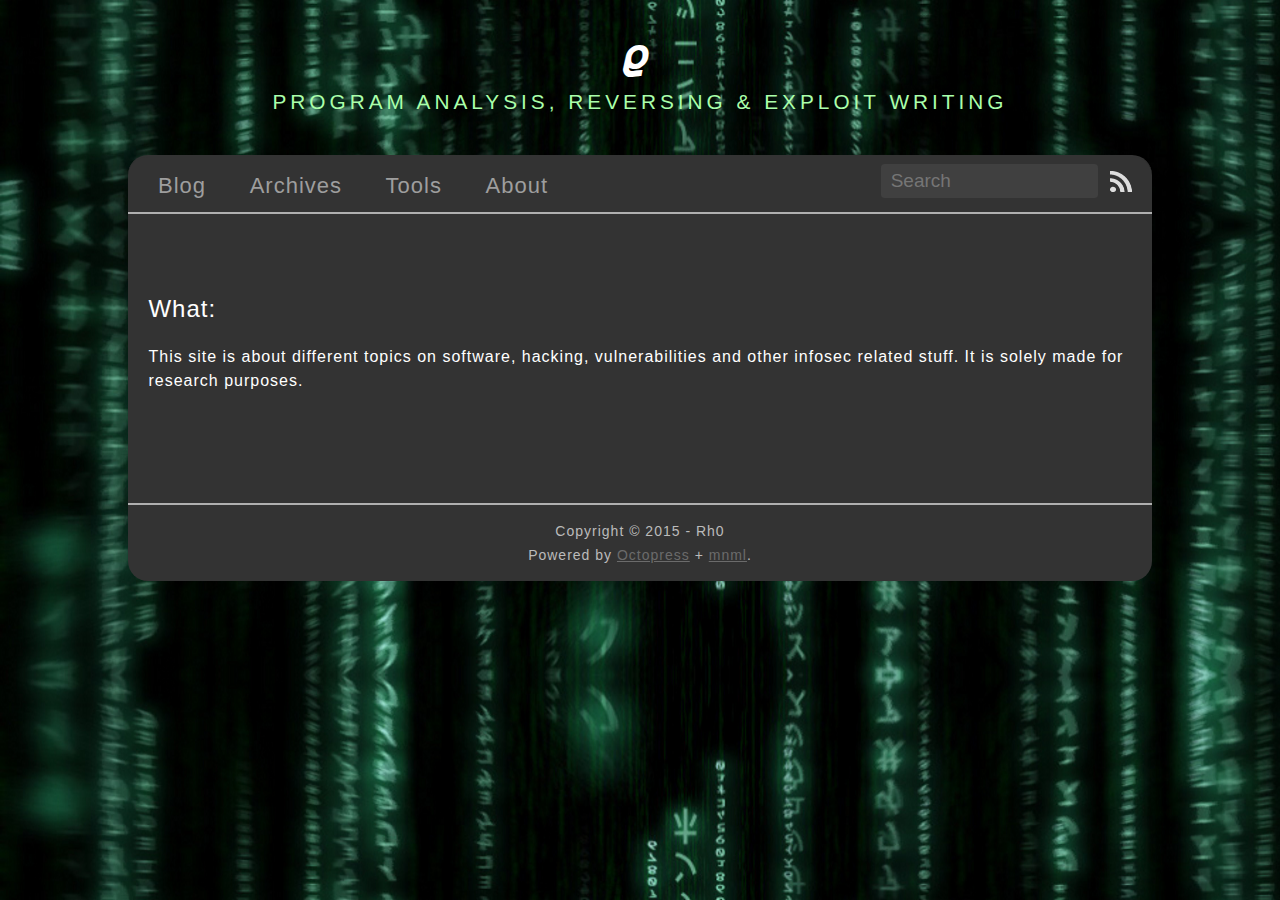
==== about/index.html @ ae90daa6 "initial commit (web)" ====
<!DOCTYPE html>
<!--[if IEMobile 7 ]><html class="no-js iem7"><![endif]-->
<!--[if lt IE 9]><html class="no-js lte-ie8"><![endif]-->
<!--[if (gt IE 8)|(gt IEMobile 7)|!(IEMobile)|!(IE)]><!--><html class="no-js" lang="en"><!--<![endif]-->
<head>
  <meta charset="utf-8">
  <title>𝟈</title>
  <meta name="author" content="Rh0">

  
  <meta name="description" content="What: This site is about different topics on software, hacking, vulnerabilities and
other infosec related stuff. It is solely made for research &hellip;">
  

  <!-- http://t.co/dKP3o1e -->
  <meta name="HandheldFriendly" content="True">
  <meta name="MobileOptimized" content="320">
  <meta name="viewport" content="width=device-width, initial-scale=1">

  
  <link rel="canonical" href="http://tocome.com/about">
  <link href="/favicon.png" rel="icon">
  <link href="/stylesheets/screen.css" media="screen, projection" rel="stylesheet" type="text/css">
  <link href="/atom.xml" rel="alternate" title="𝟈" type="application/atom+xml">
  <script src="/javascripts/modernizr-2.0.js"></script>
  <script src="//ajax.googleapis.com/ajax/libs/jquery/1.9.1/jquery.min.js"></script>
  <script>!window.jQuery && document.write(unescape('%3Cscript src="./javascripts/lib/jquery.min.js"%3E%3C/script%3E'))</script>
  <script src="/javascripts/octopress.js" type="text/javascript"></script>
  <!--Fonts from Google"s Web font directory at http://google.com/webfonts -->
<link href="//fonts.googleapis.com/css?family=PT+Serif:regular,italic,bold,bolditalic" rel="stylesheet" type="text/css">
<link href="//fonts.googleapis.com/css?family=PT+Sans:regular,italic,bold,bolditalic" rel="stylesheet" type="text/css">
<link href='//fonts.googleapis.com/css?family=Open+Sans' rel='stylesheet' type='text/css'>
<link href='//fonts.googleapis.com/css?family=Fjalla+One' rel='stylesheet' type='text/css'>

  

</head>

<body   class="collapse-sidebar sidebar-footer" >
  <header role="banner">
	<div class="header-title"><a href="/">𝟈</a></div>


	<br><div class="header-subtitle">program analysis, reversing & exploit writing</div>

</header>
  <nav role="navigation"><ul class="subscription" data-subscription="rss">
  <li><a href="/atom.xml" rel="subscribe-rss" title="subscribe via RSS">RSS</a></li>
  
</ul>
  
<form action="https://www.google.com/search" method="get">
  <fieldset role="search">
    <input type="hidden" name="q" value="site:tocome.com" />
    <input class="search" type="text" name="q" results="0" placeholder="Search"/>
  </fieldset>
</form>
  
<ul class="main-navigation">
  <li><a href="/">Blog</a></li>
  <li><a href="/blog/archives">Archives</a></li>
  <li><a href="/tools">Tools</a></li>
  <li><a href="/about">About</a></li>
</ul>

</nav>
  <div id="main">
    <div id="content">
      <div>
<article role="article">
  
  <h2>What:</h2>

<p>This site is about different topics on software, hacking, vulnerabilities and
other infosec related stuff. It is solely made for research purposes.</p>

  
    <footer>
      <p class="meta">
        
        








  


<time datetime="2014-12-28T00:00:00+01:00" pubdate data-updated="true"></time>
        
      </p>
      
    </footer>
  
</article>

</div>

<aside class="sidebar">
  
    <section>
  <h1>Recent Posts</h1>
  <ul id="recent_posts">
    
      <li class="post">
        <a href="/blog/2015/fun-with-info-leaks/">Fun With Info-Leaks</a>
      </li>
    
  </ul>
</section>





  
</aside>


    </div>
  </div>
  <footer role="contentinfo"><p>
  Copyright &copy; 2015 -  Rh0 <br/>
  <span class="credit">Powered by <a href="http://octopress.org">Octopress</a> + <a href="https://github.com/ioveracker/mnml">mnml</a>.
	  
  </span>
</p>

</footer>
  











</body>
</html>
---- stylesheets/screen.css ----
html,body,div,span,applet,object,iframe,h1,h2,h3,h4,h5,h6,p,blockquote,pre,a,abbr,acronym,address,big,cite,code,del,dfn,em,img,ins,kbd,q,s,samp,small,strike,strong,sub,sup,tt,var,b,u,i,center,dl,dt,dd,ol,ul,li,fieldset,form,label,legend,table,caption,tbody,tfoot,thead,tr,th,td,article,aside,canvas,details,embed,figure,figcaption,footer,header,hgroup,menu,nav,output,ruby,section,summary,time,mark,audio,video{margin:0;padding:0;border:0;font:inherit;font-size:100%;vertical-align:baseline}html{line-height:1}ol,ul{list-style:none}table{border-collapse:collapse;border-spacing:0}caption,th,td{text-align:left;font-weight:normal;vertical-align:middle}q,blockquote{quotes:none}q:before,q:after,blockquote:before,blockquote:after{content:"";content:none}a img{border:none}article,aside,details,figcaption,figure,footer,header,hgroup,main,menu,nav,section,summary{display:block}article,aside,details,figcaption,figure,footer,header,hgroup,main,menu,nav,section,summary{display:block}a{color:#afa}a:visited{color:#96dcff}a:focus{color:#dfd}a:hover{color:#dfd}a:active{color:#91ff91}aside.sidebar a{color:#afa}aside.sidebar a:focus{color:#dfd}aside.sidebar a:hover{color:#dfd}aside.sidebar a:active{color:#91ff91}a{-moz-transition:color 0.3s;-o-transition:color 0.3s;-webkit-transition:color 0.3s;transition:color 0.3s}html{background:#252525 url('/images/line-tile.png?1422203364') top left}body>div{background:#f2f2f2;border-bottom:1px solid #bfbfbf}body>div>div{background:#f8f8f8;border-right:1px solid #e0e0e0}.heading,body>header h1,h1,h2,h3,h4,h5,h6{font-family:"PT Serif","Georgia","Helvetica Neue",Arial,sans-serif}.sans,body>header h2,article header p.meta,article>footer,#content .blog-index a[rel=full-article],#content .blog-index footer,html .gist .gist-file .gist-meta,#blog-archives a.category,#blog-archives time,aside.sidebar section,body>footer{font-family:"Helvetica Neue",Arial,sans-serif}.serif,body{font-family:"PT Serif",Georgia,Times,"Times New Roman",serif}.mono,pre,code,tt,p code,li code{font-family:Menlo,Monaco,"Andale Mono","lucida console","Courier New",monospace}body>header h1{font-size:2.2em;font-family:"PT Serif","Georgia","Helvetica Neue",Arial,sans-serif;font-weight:normal;line-height:1.2em;margin-bottom:0.6667em}body>header h2{font-family:"PT Serif","Georgia","Helvetica Neue",Arial,sans-serif}body{line-height:1.5em;letter-spacing:1px;color:#222}h1{font-size:2.2em;line-height:1.2em}@media only screen and (min-width: 992px){body{font-size:1.15em}h1{font-size:2.6em;line-height:1.2em}}h1,h2,h3,h4,h5,h6{text-rendering:optimizelegibility;margin-bottom:1em;font-weight:bold}h2,section h1{font-size:1.5em}h3,section h2,section section h1{font-size:1.3em}h4,section h3,section section h2,section section section h1{font-size:1em}h5,section h4,section section h3{font-size:.9em}h6,section h5,section section h4,section section section h3{font-size:.8em}p,article blockquote,ul,ol{margin-bottom:1.5em}ul{list-style-type:disc}ul ul{list-style-type:circle;margin-bottom:0px}ul ul ul{list-style-type:square;margin-bottom:0px}ol{list-style-type:decimal}ol ol{list-style-type:lower-alpha;margin-bottom:0px}ol ol ol{list-style-type:lower-roman;margin-bottom:0px}ul,ul ul,ul ol,ol,ol ul,ol ol{margin-left:1.3em}ul ul,ul ol,ol ul,ol ol{margin-bottom:0em}strong{font-weight:bold}em{font-style:italic}sup,sub{font-size:0.8em;position:relative;display:inline-block}sup{top:-.5em}sub{bottom:-.5em}q{font-style:italic}q:before{content:"\201C"}q:after{content:"\201D"}em,dfn{font-style:italic}strong,dfn{font-weight:bold}del,s{text-decoration:line-through}abbr,acronym{border-bottom:1px dotted;cursor:help}sub,sup{line-height:0}hr{margin-bottom:0.2em}small{font-size:.8em}big{font-size:1.2em}article blockquote{font-style:italic;position:relative;font-size:1.2em;line-height:1.5em;padding-left:1em;border-left:4px solid rgba(170,170,170,0.5)}article blockquote cite{font-style:italic}article blockquote cite a{color:#aaa !important;word-wrap:break-word}article blockquote cite:before{content:'\2014';padding-right:.3em;padding-left:.3em;color:#aaa}@media only screen and (min-width: 992px){article blockquote{padding-left:1.5em;border-left-width:4px}}.pullquote-right:before,.pullquote-left:before{padding:0;border:none;content:attr(data-pullquote);float:right;width:45%;margin:.5em 0 1em 1.5em;position:relative;top:7px;font-size:1.4em;line-height:1.45em}.pullquote-left:before{float:left;margin:.5em 1.5em 1em 0}.force-wrap,article a,aside.sidebar a{white-space:-moz-pre-wrap;white-space:-pre-wrap;white-space:-o-pre-wrap;white-space:pre-wrap;word-wrap:break-word}.group,body>header,body>nav,body>footer,body #content>article,body #content>div>article,body #content>div>section,body div.pagination,aside.sidebar,#main,#content,.sidebar{*zoom:1}.group:after,body>header:after,body>nav:after,body>footer:after,body #content>article:after,body #content>div>article:after,body #content>div>section:after,body div.pagination:after,#main:after,#content:after,.sidebar:after{content:"";display:table;clear:both}body{-webkit-text-size-adjust:none;max-width:1200px;position:relative;margin:0 auto}body>header,body>nav,body>footer,body #content>article,body #content>div>article,body #content>div>section{padding-left:18px;padding-right:18px}@media only screen and (min-width: 480px){body>header,body>nav,body>footer,body #content>article,body #content>div>article,body #content>div>section{padding-left:25px;padding-right:25px}}@media only screen and (min-width: 768px){body>header,body>nav,body>footer,body #content>article,body #content>div>article,body #content>div>section{padding-left:35px;padding-right:35px}}@media only screen and (min-width: 992px){body>header,body>nav,body>footer,body #content>article,body #content>div>article,body #content>div>section{padding-left:55px;padding-right:55px}}body div.pagination{margin-left:18px;margin-right:18px}@media only screen and (min-width: 480px){body div.pagination{margin-left:25px;margin-right:25px}}@media only screen and (min-width: 768px){body div.pagination{margin-left:35px;margin-right:35px}}@media only screen and (min-width: 992px){body div.pagination{margin-left:55px;margin-right:55px}}body>header{font-size:1em;padding-top:1.5em;padding-bottom:1.5em}#content{overflow:hidden}#content>div,#content>article{width:100%}aside.sidebar{float:none;padding:0 18px 1px;background-color:#f7f7f7;border-top:1px solid #e0e0e0}.flex-content,article img,article video,article .flash-video,aside.sidebar img{max-width:100%;height:auto}.basic-alignment.left,article img.left,article video.left,article .left.flash-video,aside.sidebar img.left{float:left;margin-right:1.5em}.basic-alignment.right,article img.right,article video.right,article .right.flash-video,aside.sidebar img.right{float:right;margin-left:1.5em}.basic-alignment.center,article img.center,article video.center,article .center.flash-video,aside.sidebar img.center{display:block;margin:0 auto 1.5em}.basic-alignment.left,article img.left,article video.left,article .left.flash-video,aside.sidebar img.left,.basic-alignment.right,article img.right,article video.right,article .right.flash-video,aside.sidebar img.right{margin-bottom:.8em}.toggle-sidebar,.no-sidebar .toggle-sidebar{display:none}@media only screen and (min-width: 750px){body.sidebar-footer aside.sidebar{float:none;width:auto;clear:left;margin:0;padding:0 35px 1px;background-color:#f7f7f7;border-top:1px solid #eaeaea}body.sidebar-footer aside.sidebar section.odd,body.sidebar-footer aside.sidebar section.even{float:left;width:48%}body.sidebar-footer aside.sidebar section.odd{margin-left:0}body.sidebar-footer aside.sidebar section.even{margin-left:4%}body.sidebar-footer aside.sidebar.thirds section{width:30%;margin-left:5%}body.sidebar-footer aside.sidebar.thirds section.first{margin-left:0;clear:both}}body.sidebar-footer #content{margin-right:0px}body.sidebar-footer .toggle-sidebar{display:none}@media only screen and (min-width: 550px){body>header{font-size:1em}}@media only screen and (min-width: 750px){aside.sidebar{float:none;width:auto;clear:left;margin:0;padding:0 35px 1px;background-color:#f7f7f7;border-top:1px solid #eaeaea}aside.sidebar section.odd,aside.sidebar section.even{float:left;width:48%}aside.sidebar section.odd{margin-left:0}aside.sidebar section.even{margin-left:4%}aside.sidebar.thirds section{width:30%;margin-left:5%}aside.sidebar.thirds section.first{margin-left:0;clear:both}}@media only screen and (min-width: 768px){body{-webkit-text-size-adjust:auto}body>header{font-size:1.2em}#main{padding:0;margin:0 auto}#content{overflow:visible;margin-right:240px;position:relative}.no-sidebar #content{margin-right:0;border-right:0}.collapse-sidebar #content{margin-right:20px}#content>div,#content>article{padding-top:17.5px;padding-bottom:17.5px;float:left}aside.sidebar{width:210px;padding:0 15px 15px;background:none;clear:none;float:left;margin:0 -100% 0 0}aside.sidebar section{width:auto;margin-left:0}aside.sidebar section.odd,aside.sidebar section.even{float:none;width:auto;margin-left:0}.collapse-sidebar aside.sidebar{float:none;width:auto;clear:left;margin:0;padding:0 35px 1px;background-color:#f7f7f7;border-top:1px solid #eaeaea}.collapse-sidebar aside.sidebar section.odd,.collapse-sidebar aside.sidebar section.even{float:left;width:48%}.collapse-sidebar aside.sidebar section.odd{margin-left:0}.collapse-sidebar aside.sidebar section.even{margin-left:4%}.collapse-sidebar aside.sidebar.thirds section{width:30%;margin-left:5%}.collapse-sidebar aside.sidebar.thirds section.first{margin-left:0;clear:both}}@media only screen and (min-width: 992px){body>header{font-size:1.3em}#content{margin-right:300px}#content>div,#content>article{padding-top:27.5px;padding-bottom:27.5px}aside.sidebar{width:260px;padding:1.2em 20px 20px}.collapse-sidebar aside.sidebar{padding-left:55px;padding-right:55px}}@media only screen and (min-width: 768px){ul,ol{margin-left:0}}body>header{background:#333}body>header h1{display:inline-block;margin:0}body>header h1 a,body>header h1 a:visited,body>header h1 a:hover{color:#f2f2f2;text-decoration:none}body>header h2{margin:.2em 0 0;font-size:1em;color:#aaa;font-weight:normal}body>nav{position:relative;background-color:#fff;background:url('/images/noise.png?1422203364'),url('[data-uri]');background:url('/images/noise.png?1422203364'),-webkit-gradient(linear, 50% 0%, 50% 100%, color-stop(0%, #ffffff),color-stop(50%, #ffffff),color-stop(100%, #e3e3e3));background:url('/images/noise.png?1422203364'),-moz-linear-gradient(#ffffff,#ffffff,#e3e3e3);background:url('/images/noise.png?1422203364'),-webkit-linear-gradient(#ffffff,#ffffff,#e3e3e3);background:url('/images/noise.png?1422203364'),linear-gradient(#ffffff,#ffffff,#e3e3e3);border-top:1px solid #fff;border-bottom:1px solid #bfbfbf;padding-top:.35em;padding-bottom:.35em}body>nav form{-moz-background-clip:padding;-o-background-clip:padding-box;-webkit-background-clip:padding;background-clip:padding-box;margin:0;padding:0}body>nav form .search{padding:.3em .5em 0;font-size:.85em;font-family:"Helvetica Neue",Arial,sans-serif;line-height:1.1em;width:95%;-moz-border-radius:0.5em;-webkit-border-radius:0.5em;border-radius:0.5em;-moz-background-clip:padding;-o-background-clip:padding-box;-webkit-background-clip:padding;background-clip:padding-box;-moz-box-shadow:#fff 0 1px;-webkit-box-shadow:#fff 0 1px;box-shadow:#fff 0 1px;background-color:#fff;border:1px solid #e6e6e6;color:#888}body>nav form .search:focus{color:#444;border-color:#80b1df;-moz-box-shadow:#80b1df 0 0 4px,#80b1df 0 0 3px inset;-webkit-box-shadow:#80b1df 0 0 4px,#80b1df 0 0 3px inset;box-shadow:#80b1df 0 0 4px,#80b1df 0 0 3px inset;background-color:#fff;outline:none}body>nav fieldset[role=search]{float:right;width:48%}body>nav fieldset.mobile-nav{float:left;width:48%}body>nav fieldset.mobile-nav select{width:100%;font-size:.8em;border:1px solid #888}body>nav ul{display:none}@media only screen and (min-width: 550px){body>nav{font-size:.9em}body>nav ul{margin:0;padding:0;border:0;overflow:hidden;*zoom:1;float:left;display:block;padding-top:.15em}body>nav ul li{list-style-image:none;list-style-type:none;margin-left:0;white-space:nowrap;float:left;padding-left:0;padding-right:0}body>nav ul li:first-child{padding-left:0}body>nav ul li:last-child{padding-right:0}body>nav ul li.last{padding-right:0}body>nav ul.subscription{margin-left:.8em;float:right}body>nav ul.subscription li:last-child a{padding-right:0}body>nav ul li{margin:0}body>nav a{color:#9e9e9e;font-family:"Helvetica Neue",Arial,sans-serif;text-shadow:#fff 0 1px;float:left;text-decoration:none;font-size:1.1em;padding:.1em 0;line-height:1.5em}body>nav a:visited{color:#9e9e9e}body>nav a:hover{color:#3090e0}body>nav li+li{border-left:1px solid #e3e3e3;margin-left:.8em}body>nav li+li a{padding-left:.8em;border-left:1px solid #fff}body>nav form{float:right;text-align:left;padding-left:.8em;width:175px}body>nav form .search{width:93%;font-size:.95em;line-height:1.2em}body>nav ul[data-subscription$=email]+form{width:97px}body>nav ul[data-subscription$=email]+form .search{width:91%}body>nav fieldset.mobile-nav{display:none}body>nav fieldset[role=search]{width:99%}}@media only screen and (min-width: 992px){body>nav form{width:215px}body>nav ul[data-subscription$=email]+form{width:147px}}.no-placeholder body>nav .search{background:#fff url('/images/search.png?1422203364') 0.3em 0.25em no-repeat;text-indent:1.3em}@media only screen and (min-width: 550px){.maskImage body>nav ul[data-subscription$=email]+form{width:123px}}@media only screen and (min-width: 992px){.maskImage body>nav ul[data-subscription$=email]+form{width:173px}}.maskImage ul.subscription{position:relative;top:.2em}.maskImage ul.subscription li,.maskImage ul.subscription a{border:0;padding:0}.maskImage a[rel=subscribe-rss]{position:relative;top:0px;text-indent:-999999em;border:0;padding:0}.maskImage a[rel=subscribe-rss],.maskImage a[rel=subscribe-rss]:after{-webkit-mask-image:url('/images/rss.png?1422203364');-moz-mask-image:url('/images/rss.png?1422203364');-ms-mask-image:url('/images/rss.png?1422203364');-o-mask-image:url('/images/rss.png?1422203364');mask-image:url('/images/rss.png?1422203364');-webkit-mask-repeat:no-repeat;-moz-mask-repeat:no-repeat;-ms-mask-repeat:no-repeat;-o-mask-repeat:no-repeat;mask-repeat:no-repeat;width:22px;height:22px}.maskImage a[rel=subscribe-rss]:after{content:"";position:absolute;top:-1px;left:0;background-color:#dedede;transition:all .3s linear;-webkit-transition:all .3s linear}.maskImage a[rel=subscribe-rss]:hover:after{background-color:#f70;transition:all .3s linear;-webkit-transition:all .3s linear}.maskImage a[rel=subscribe-email]{position:relative;top:0px;text-indent:-999999em;border:0;padding:0}.maskImage a[rel=subscribe-email],.maskImage a[rel=subscribe-email]:after{-webkit-mask-image:url('/images/email.png?1422203364');-moz-mask-image:url('/images/email.png?1422203364');-ms-mask-image:url('/images/email.png?1422203364');-o-mask-image:url('/images/email.png?1422203364');mask-image:url('/images/email.png?1422203364');-webkit-mask-repeat:no-repeat;-moz-mask-repeat:no-repeat;-ms-mask-repeat:no-repeat;-o-mask-repeat:no-repeat;mask-repeat:no-repeat;width:28px;height:22px}.maskImage a[rel=subscribe-email]:after{content:"";position:absolute;top:-1px;left:0;background-color:#dedede;transition:all .3s linear;-webkit-transition:all .3s linear}.maskImage a[rel=subscribe-email]:hover:after{background-color:#f70;transition:all .3s linear;-webkit-transition:all .3s linear}article{padding-top:1em}article header{position:relative;padding-top:2em;padding-bottom:1em;margin-bottom:1em;background:url('[data-uri]') bottom left repeat-x}article header h1{margin:0}article header h1 a{text-decoration:none}article header h1 a:hover{text-decoration:underline}article header p{font-size:.9em;color:#aaa;margin:0}article header p.meta{text-transform:uppercase;position:absolute;top:0}@media only screen and (min-width: 768px){article header{margin-bottom:1.5em;padding-bottom:1em;background:url('[data-uri]') bottom left repeat-x}}article h2{padding-top:0.8em;background:url('[data-uri]') top left repeat-x}.entry-content article h2:first-child,article header+h2{padding-top:0}article h2:first-child,article header+h2{background:none}article .feature{padding-top:.5em;margin-bottom:1em;padding-bottom:1em;background:url('[data-uri]') bottom left repeat-x;font-size:2.0em;font-style:italic;line-height:1.3em}article img,article video,article .flash-video{-moz-border-radius:0.3em;-webkit-border-radius:0.3em;border-radius:0.3em;-moz-box-shadow:rgba(0,0,0,0.15) 0 1px 4px;-webkit-box-shadow:rgba(0,0,0,0.15) 0 1px 4px;box-shadow:rgba(0,0,0,0.15) 0 1px 4px;-moz-box-sizing:border-box;-webkit-box-sizing:border-box;box-sizing:border-box;border:#fff 0.5em solid}article video,article .flash-video{margin:0 auto 1.5em}article video{display:block;width:100%}article .flash-video>div{position:relative;display:block;padding-bottom:56.25%;padding-top:1px;height:0;overflow:hidden}article .flash-video>div iframe,article .flash-video>div object,article .flash-video>div embed{position:absolute;top:0;left:0;width:100%;height:100%}article>footer{padding-bottom:2.5em;margin-top:2em}article>footer p.meta{margin-bottom:.8em;font-size:.85em;clear:both;overflow:hidden}.blog-index article+article{background:url('[data-uri]') top left repeat-x}#content .blog-index{padding-top:0;padding-bottom:0}#content .blog-index article{padding-top:2em}#content .blog-index article header{background:none;padding-bottom:0}#content .blog-index article h1{font-size:2.2em}#content .blog-index article h1 a{color:inherit}#content .blog-index article h1 a:hover{color:#dfd}#content .blog-index a[rel=full-article]{display:inline-block;margin-right:.5em;text-decoration:none;color:#666;font-weight:100;font-size:1.5em}#content .blog-index footer{margin-top:1em}.separator,article>footer .byline+time:before,article>footer time+time:before,article>footer .comments:before,article>footer .byline ~ .categories:before{content:"\2022 ";padding:0 .4em 0 .2em;display:inline-block}#content div.pagination{text-align:center;font-size:.95em;position:relative;background:url('[data-uri]') top left repeat-x;padding-top:1.5em;padding-bottom:1.5em}#content div.pagination a{text-decoration:none;color:#aaa}#content div.pagination a.prev{position:absolute;left:0}#content div.pagination a.next{position:absolute;right:0}#content div.pagination a:hover{color:#dfd}#content div.pagination a[href*=archive]:before,#content div.pagination a[href*=archive]:after{content:'\2014';padding:0 .3em}p.meta+.sharing{padding-top:1em;padding-left:0;background:url('[data-uri]') top left repeat-x}#fb-root{display:none}.highlight,html .gist .gist-file .gist-syntax .gist-highlight{border:1px solid #05232b !important}.highlight table td.code,html .gist .gist-file .gist-syntax .gist-highlight table td.code{width:100%}.highlight .line-numbers,html .gist .gist-file .gist-syntax .highlight .line_numbers{text-align:right;font-size:13px;line-height:1.45em;background:#073642 !important;border-right:1px solid #00232c !important;-moz-box-shadow:#083e4b -1px 0 inset;-webkit-box-shadow:#083e4b -1px 0 inset;box-shadow:#083e4b -1px 0 inset;text-shadow:#021014 0 -1px;padding:.8em !important;-moz-border-radius:0;-webkit-border-radius:0;border-radius:0}.highlight .line-numbers span,html .gist .gist-file .gist-syntax .highlight .line_numbers span{color:#586e75 !important}figure.code .highlight pre,.gist-file .highlight pre,pre .highlight pre{-moz-box-shadow:none;-webkit-box-shadow:none;box-shadow:none}html .gist .gist-file{margin-bottom:1.8em;position:relative;border:none;padding-top:26px !important}html .gist .gist-file .highlight{margin-bottom:0}html .gist .gist-file .gist-syntax{border-bottom:0 !important;background:none !important}html .gist .gist-file .gist-syntax .gist-highlight{background:#002b36 !important}html .gist .gist-file .gist-syntax .highlight pre{padding:0}html .gist .gist-file .gist-meta{padding:.6em 0.8em;border:1px solid #083e4b !important;color:#586e75;font-size:.7em !important;background:#073642;line-height:1.5em}html .gist .gist-file .gist-meta a{color:#75878b !important;text-decoration:none}html .gist .gist-file .gist-meta a:hover,html .gist .gist-file .gist-meta a:focus{text-decoration:underline}html .gist .gist-file .gist-meta a:hover{color:#93a1a1 !important}html .gist .gist-file .gist-meta a[href*='#file']{position:absolute;top:0;left:0;right:-10px;color:#474747 !important}html .gist .gist-file .gist-meta a[href*='#file']:hover{color:#afa !important}html .gist .gist-file .gist-meta a[href*=raw]{top:.4em}pre{background:#002b36;-moz-border-radius:0.4em;-webkit-border-radius:0.4em;border-radius:0.4em;border:1px solid #05232b;line-height:1.45em;font-size:13px;margin-bottom:2.1em;padding:.8em 1em;color:#93a1a1;overflow:auto}h3.filename+pre{-moz-border-radius-topleft:0px;-webkit-border-top-left-radius:0px;border-top-left-radius:0px;-moz-border-radius-topright:0px;-webkit-border-top-right-radius:0px;border-top-right-radius:0px}p code,li code{display:inline-block;white-space:no-wrap;background:#fff;font-size:.8em;line-height:1.5em;color:#555;border:1px solid #ddd;-moz-border-radius:0.4em;-webkit-border-radius:0.4em;border-radius:0.4em;padding:0 .3em;margin:-1px 0}p pre code,li pre code{font-size:1em !important;background:none;border:none}.pre-code,html .gist .gist-file .gist-syntax .highlight pre,.highlight code{font-family:Menlo,Monaco,"Andale Mono","lucida console","Courier New",monospace !important;overflow:scroll;overflow-y:hidden;display:block;padding:.8em;overflow-x:auto;line-height:1.45em;background:#002b36 !important;color:#93a1a1 !important}.pre-code span,html .gist .gist-file .gist-syntax .highlight pre span,.highlight code span{color:#93a1a1 !important}.pre-code span,html .gist .gist-file .gist-syntax .highlight pre span,.highlight code span{font-style:normal !important;font-weight:normal !important}.pre-code .c,html .gist .gist-file .gist-syntax .highlight pre .c,.highlight code .c{color:#586e75 !important;font-style:italic !important}.pre-code .cm,html .gist .gist-file .gist-syntax .highlight pre .cm,.highlight code .cm{color:#586e75 !important;font-style:italic !important}.pre-code .cp,html .gist .gist-file .gist-syntax .highlight pre .cp,.highlight code .cp{color:#586e75 !important;font-style:italic !important}.pre-code .c1,html .gist .gist-file .gist-syntax .highlight pre .c1,.highlight code .c1{color:#586e75 !important;font-style:italic !important}.pre-code .cs,html .gist .gist-file .gist-syntax .highlight pre .cs,.highlight code .cs{color:#586e75 !important;font-weight:bold !important;font-style:italic !important}.pre-code .err,html .gist .gist-file .gist-syntax .highlight pre .err,.highlight code .err{color:#dc322f !important;background:none !important}.pre-code .k,html .gist .gist-file .gist-syntax .highlight pre .k,.highlight code .k{color:#cb4b16 !important}.pre-code .o,html .gist .gist-file .gist-syntax .highlight pre .o,.highlight code .o{color:#93a1a1 !important;font-weight:bold !important}.pre-code .p,html .gist .gist-file .gist-syntax .highlight pre .p,.highlight code .p{color:#93a1a1 !important}.pre-code .ow,html .gist .gist-file .gist-syntax .highlight pre .ow,.highlight code .ow{color:#2aa198 !important;font-weight:bold !important}.pre-code .gd,html .gist .gist-file .gist-syntax .highlight pre .gd,.highlight code .gd{color:#93a1a1 !important;background-color:#372c34 !important;display:inline-block}.pre-code .gd .x,html .gist .gist-file .gist-syntax .highlight pre .gd .x,.highlight code .gd .x{color:#93a1a1 !important;background-color:#4d2d33 !important;display:inline-block}.pre-code .ge,html .gist .gist-file .gist-syntax .highlight pre .ge,.highlight code .ge{color:#93a1a1 !important;font-style:italic !important}.pre-code .gh,html .gist .gist-file .gist-syntax .highlight pre .gh,.highlight code .gh{color:#586e75 !important}.pre-code .gi,html .gist .gist-file .gist-syntax .highlight pre .gi,.highlight code .gi{color:#93a1a1 !important;background-color:#1a412b !important;display:inline-block}.pre-code .gi .x,html .gist .gist-file .gist-syntax .highlight pre .gi .x,.highlight code .gi .x{color:#93a1a1 !important;background-color:#355720 !important;display:inline-block}.pre-code .gs,html .gist .gist-file .gist-syntax .highlight pre .gs,.highlight code .gs{color:#93a1a1 !important;font-weight:bold !important}.pre-code .gu,html .gist .gist-file .gist-syntax .highlight pre .gu,.highlight code .gu{color:#6c71c4 !important}.pre-code .kc,html .gist .gist-file .gist-syntax .highlight pre .kc,.highlight code .kc{color:#859900 !important;font-weight:bold !important}.pre-code .kd,html .gist .gist-file .gist-syntax .highlight pre .kd,.highlight code .kd{color:#268bd2 !important}.pre-code .kp,html .gist .gist-file .gist-syntax .highlight pre .kp,.highlight code .kp{color:#cb4b16 !important;font-weight:bold !important}.pre-code .kr,html .gist .gist-file .gist-syntax .highlight pre .kr,.highlight code .kr{color:#d33682 !important;font-weight:bold !important}.pre-code .kt,html .gist .gist-file .gist-syntax .highlight pre .kt,.highlight code .kt{color:#2aa198 !important}.pre-code .n,html .gist .gist-file .gist-syntax .highlight pre .n,.highlight code .n{color:#268bd2 !important}.pre-code .na,html .gist .gist-file .gist-syntax .highlight pre .na,.highlight code .na{color:#268bd2 !important}.pre-code .nb,html .gist .gist-file .gist-syntax .highlight pre .nb,.highlight code .nb{color:#859900 !important}.pre-code .nc,html .gist .gist-file .gist-syntax .highlight pre .nc,.highlight code .nc{color:#d33682 !important}.pre-code .no,html .gist .gist-file .gist-syntax .highlight pre .no,.highlight code .no{color:#b58900 !important}.pre-code .nl,html .gist .gist-file .gist-syntax .highlight pre .nl,.highlight code .nl{color:#859900 !important}.pre-code .ne,html .gist .gist-file .gist-syntax .highlight pre .ne,.highlight code .ne{color:#268bd2 !important;font-weight:bold !important}.pre-code .nf,html .gist .gist-file .gist-syntax .highlight pre .nf,.highlight code .nf{color:#268bd2 !important;font-weight:bold !important}.pre-code .nn,html .gist .gist-file .gist-syntax .highlight pre .nn,.highlight code .nn{color:#b58900 !important}.pre-code .nt,html .gist .gist-file .gist-syntax .highlight pre .nt,.highlight code .nt{color:#268bd2 !important;font-weight:bold !important}.pre-code .nx,html .gist .gist-file .gist-syntax .highlight pre .nx,.highlight code .nx{color:#b58900 !important}.pre-code .vg,html .gist .gist-file .gist-syntax .highlight pre .vg,.highlight code .vg{color:#268bd2 !important}.pre-code .vi,html .gist .gist-file .gist-syntax .highlight pre .vi,.highlight code .vi{color:#268bd2 !important}.pre-code .nv,html .gist .gist-file .gist-syntax .highlight pre .nv,.highlight code .nv{color:#268bd2 !important}.pre-code .mf,html .gist .gist-file .gist-syntax .highlight pre .mf,.highlight code .mf{color:#2aa198 !important}.pre-code .m,html .gist .gist-file .gist-syntax .highlight pre .m,.highlight code .m{color:#2aa198 !important}.pre-code .mh,html .gist .gist-file .gist-syntax .highlight pre .mh,.highlight code .mh{color:#2aa198 !important}.pre-code .mi,html .gist .gist-file .gist-syntax .highlight pre .mi,.highlight code .mi{color:#2aa198 !important}.pre-code .s,html .gist .gist-file .gist-syntax .highlight pre .s,.highlight code .s{color:#2aa198 !important}.pre-code .sd,html .gist .gist-file .gist-syntax .highlight pre .sd,.highlight code .sd{color:#2aa198 !important}.pre-code .s2,html .gist .gist-file .gist-syntax .highlight pre .s2,.highlight code .s2{color:#2aa198 !important}.pre-code .se,html .gist .gist-file .gist-syntax .highlight pre .se,.highlight code .se{color:#dc322f !important}.pre-code .si,html .gist .gist-file .gist-syntax .highlight pre .si,.highlight code .si{color:#268bd2 !important}.pre-code .sr,html .gist .gist-file .gist-syntax .highlight pre .sr,.highlight code .sr{color:#2aa198 !important}.pre-code .s1,html .gist .gist-file .gist-syntax .highlight pre .s1,.highlight code .s1{color:#2aa198 !important}.pre-code div .gd,html .gist .gist-file .gist-syntax .highlight pre div .gd,.highlight code div .gd,.pre-code div .gd .x,html .gist .gist-file .gist-syntax .highlight pre div .gd .x,.highlight code div .gd .x,.pre-code div .gi,html .gist .gist-file .gist-syntax .highlight pre div .gi,.highlight code div .gi,.pre-code div .gi .x,html .gist .gist-file .gist-syntax .highlight pre div .gi .x,.highlight code div .gi .x{display:inline-block;width:100%}.highlight,.gist-highlight{margin-bottom:1.8em;background:#002b36;overflow-y:hidden;overflow-x:auto}.highlight pre,.gist-highlight pre{background:none;-moz-border-radius:0px;-webkit-border-radius:0px;border-radius:0px;border:none;padding:0;margin-bottom:0}pre::-webkit-scrollbar,.highlight::-webkit-scrollbar,.gist-highlight::-webkit-scrollbar{height:.5em;background:rgba(255,255,255,0.15)}pre::-webkit-scrollbar-thumb:horizontal,.highlight::-webkit-scrollbar-thumb:horizontal,.gist-highlight::-webkit-scrollbar-thumb:horizontal{background:rgba(255,255,255,0.2);-webkit-border-radius:4px;border-radius:4px}.highlight code{background:#000}figure.code{background:none;padding:0;border:0;margin-bottom:1.5em}figure.code pre{margin-bottom:0}figure.code figcaption{position:relative}figure.code .highlight{margin-bottom:0}.code-title,html .gist .gist-file .gist-meta a[href*='#file'],h3.filename,figure.code figcaption{text-align:center;font-size:13px;line-height:2em;color:#333;margin-bottom:0;font-family:"Helvetica Neue", Arial, "Lucida Grande", "Lucida Sans Unicode", Lucida, sans-serif;font-weight:100;border:1px solid #ccc;border-bottom:0}.download-source,html .gist .gist-file .gist-meta a[href*=raw],figure.code figcaption a{position:absolute;right:.8em;text-decoration:none;color:#666 !important;z-index:1;font-size:13px;text-shadow:#cbcccc 0 1px 0;padding-left:3em}.download-source:hover,html .gist .gist-file .gist-meta a[href*=raw]:hover,figure.code figcaption a:hover,.download-source:focus,html .gist .gist-file .gist-meta a[href*=raw]:focus,figure.code figcaption a:focus{text-decoration:underline}#archive #content>div,#archive #content>div>article{padding-top:0}#blog-archives{color:#aaa}#blog-archives article{padding:1em 0 1em;position:relative;background:url('[data-uri]') bottom left repeat-x}#blog-archives article:last-child{background:none}#blog-archives article footer{padding:0;margin:0}#blog-archives h1{color:#222;margin-bottom:.3em}#blog-archives h2{display:none}#blog-archives h1{font-size:1.5em}#blog-archives h1 a{text-decoration:none;color:inherit;font-weight:normal;display:inline-block}#blog-archives h1 a:hover,#blog-archives h1 a:focus{text-decoration:underline}#blog-archives h1 a:hover{color:#dfd}#blog-archives a.category,#blog-archives time{color:#aaa}#blog-archives .entry-content{display:none}#blog-archives time{font-size:.9em;line-height:1.2em}#blog-archives time .month,#blog-archives time .day{display:inline-block}#blog-archives time .month{text-transform:uppercase}#blog-archives p{margin-bottom:1em}#blog-archives a,#blog-archives .entry-content a{color:inherit}#blog-archives a:hover,#blog-archives .entry-content a:hover{color:#dfd}#blog-archives a:hover{color:#dfd}@media only screen and (min-width: 550px){#blog-archives article{margin-left:5em}#blog-archives h2{margin-bottom:.3em;font-weight:normal;display:inline-block;position:relative;top:-1px;float:left}#blog-archives h2:first-child{padding-top:.75em}#blog-archives time{position:absolute;text-align:right;left:0em;top:1.8em}#blog-archives .year{display:none}#blog-archives article{padding-left:4.5em;padding-bottom:.7em}#blog-archives a.category{line-height:1.1em}}#content>.category article{margin-left:0;padding-left:6.8em}#content>.category .year{display:inline}.side-shadow-border,aside.sidebar section h1,aside.sidebar li{-moz-box-shadow:#fff 0 1px;-webkit-box-shadow:#fff 0 1px;box-shadow:#fff 0 1px}aside.sidebar{overflow:hidden;color:#4b4b4b;text-shadow:#fff 0 1px}aside.sidebar section{font-size:.8em;line-height:1.4em;margin-bottom:1.5em}aside.sidebar section h1{margin:1.5em 0 0;padding-bottom:.2em;border-bottom:1px solid #e0e0e0}aside.sidebar section h1+p{padding-top:.4em}aside.sidebar img{-moz-border-radius:0.3em;-webkit-border-radius:0.3em;border-radius:0.3em;-moz-box-shadow:rgba(0,0,0,0.15) 0 1px 4px;-webkit-box-shadow:rgba(0,0,0,0.15) 0 1px 4px;box-shadow:rgba(0,0,0,0.15) 0 1px 4px;-moz-box-sizing:border-box;-webkit-box-sizing:border-box;box-sizing:border-box;border:#fff 0.3em solid}aside.sidebar ul{margin-bottom:0.5em;margin-left:0}aside.sidebar li{list-style:none;padding:.5em 0;margin:0;border-bottom:1px solid #e0e0e0}aside.sidebar li p:last-child{margin-bottom:0}aside.sidebar a{color:inherit;-moz-transition:color 0.5s;-o-transition:color 0.5s;-webkit-transition:color 0.5s;transition:color 0.5s}aside.sidebar:hover a{color:#afa}aside.sidebar:hover a:hover{color:#dfd}.aside-alt-link,#pinboard_linkroll .pin-tag{color:#7e7e7e}.aside-alt-link:hover,#pinboard_linkroll .pin-tag:hover{color:#dfd}@media only screen and (min-width: 768px){.toggle-sidebar{outline:none;position:absolute;right:-10px;top:0;bottom:0;display:inline-block;text-decoration:none;color:#cecece;width:9px;cursor:pointer}.toggle-sidebar:hover{background:#e9e9e9;background:url('[data-uri]');background:-webkit-gradient(linear, 0% 50%, 100% 50%, color-stop(0%, rgba(224,224,224,0.5)),color-stop(100%, rgba(224,224,224,0)));background:-moz-linear-gradient(left, rgba(224,224,224,0.5),rgba(224,224,224,0));background:-webkit-linear-gradient(left, rgba(224,224,224,0.5),rgba(224,224,224,0));background:linear-gradient(to right, rgba(224,224,224,0.5),rgba(224,224,224,0))}.toggle-sidebar:after{position:absolute;right:-11px;top:0;width:20px;font-size:1.2em;line-height:1.1em;padding-bottom:.15em;-moz-border-radius-bottomright:0.3em;-webkit-border-bottom-right-radius:0.3em;border-bottom-right-radius:0.3em;text-align:center;background:#f8f8f8;border-bottom:1px solid #e0e0e0;border-right:1px solid #e0e0e0;content:"\00BB";text-indent:-1px}.collapse-sidebar .toggle-sidebar{text-indent:0px;right:-20px;width:19px}.collapse-sidebar .toggle-sidebar:hover{background:#e9e9e9}.collapse-sidebar .toggle-sidebar:after{border-left:1px solid #e0e0e0;text-shadow:#fff 0 1px;content:"\00AB";left:0px;right:0;text-align:center;text-indent:0;border:0;border-right-width:0;background:none}}.googleplus h1{-moz-box-shadow:none !important;-webkit-box-shadow:none !important;-o-box-shadow:none !important;box-shadow:none !important;border-bottom:0px none !important}.googleplus a{text-decoration:none;white-space:normal !important;line-height:32px}.googleplus a img{float:left;margin-right:0.5em;border:0 none}.googleplus-hidden{position:absolute;top:-1000em;left:-1000em}#pinboard_linkroll .pin-title,#pinboard_linkroll .pin-description{display:block;margin-bottom:.5em}#pinboard_linkroll .pin-tag{text-decoration:none}#pinboard_linkroll .pin-tag:hover,#pinboard_linkroll .pin-tag:focus{text-decoration:underline}#pinboard_linkroll .pin-tag:after{content:','}#pinboard_linkroll .pin-tag:last-child:after{content:''}.delicious-posts a.delicious-link{margin-bottom:.5em;display:block}.delicious-posts p{font-size:1em}body>footer{font-size:.8em;color:#888;text-shadow:#d9d9d9 0 1px;background-color:#ccc;background:url('/images/noise.png?1422203364'),url('[data-uri]');background:url('/images/noise.png?1422203364'),-webkit-gradient(linear, 50% 0%, 50% 100%, color-stop(0%, #e0e0e0),color-stop(50%, #cccccc),color-stop(100%, #b0b0b0));background:url('/images/noise.png?1422203364'),-moz-linear-gradient(#e0e0e0,#cccccc,#b0b0b0);background:url('/images/noise.png?1422203364'),-webkit-linear-gradient(#e0e0e0,#cccccc,#b0b0b0);background:url('/images/noise.png?1422203364'),linear-gradient(#e0e0e0,#cccccc,#b0b0b0);border-top:1px solid #f2f2f2;position:relative;padding-top:1em;padding-bottom:1em;margin-bottom:3em;-moz-border-radius-bottomleft:0.4em;-webkit-border-bottom-left-radius:0.4em;border-bottom-left-radius:0.4em;-moz-border-radius-bottomright:0.4em;-webkit-border-bottom-right-radius:0.4em;border-bottom-right-radius:0.4em;z-index:1}body>footer a{color:#6b6b6b}body>footer a:visited{color:#6b6b6b}body>footer a:hover{color:#484848}body>footer p:last-child{margin-bottom:0}html{background:#333 url("/images/bg.png");background-size:100% 100%;width:100%;height:100%}body{border-radius:10px 10px 10px 10px;font-family:'Helvetica Neue', sans-serif;font-size:16px;font-weight:lighter;color:#FFF;max-width:1024px;padding-left:0.5em;padding-right:0.5em}body h1,body h2,body h3,body h4,body h5{font-family:'Helvetica Neue', sans-serif;font-weight:100}body a:hover{color:#afa !important;background:#333}body>header{background:transparent;padding-top:2em;padding-bottom:2em;font-family:'Helvetica Neue', sans-serif;font-weight:100;text-align:center}body>header .header-title{font-size:2em;text-transform:lowercase;letter-spacing:12px;color:#FFF}body>header .header-title a{color:#FFF;text-decoration:none}body>header .header-title a:hover{color:#3a8acc}body>header .header-subtitle{font-size:1em;text-transform:uppercase;letter-spacing:4px;color:#afa}body>header h1 a,body>header h1 a:visited,body>header h1 a:hover{color:#b9ffb9}body>nav{background:#333;font-size:20px;font-weight:100;border-radius:20px 20px  0 0;border-bottom:2px solid #b0b0b0;border-top:2px solid #333;padding-left:20px;padding-right:20px}body>nav a{font-family:'Helvetica Neue', sans-serif;text-decoration:none;text-shadow:none;font-size:22px;padding-left:10px;padding-right:10px}body>nav form .search{font-family:'Helvetica Neue', sans-serif;font-weight:100;border-radius:0.2em 0.2em 0.2em 0.2em;box-shadow:none;border:0px;padding-top:0.3em;padding-bottom:0.3em;padding-left:0.5em;padding-right:0.5em;background:#404040}body>nav li+li{border-left:0px}body>nav li+li a{border:0px}body>div{background:#333;border-bottom:0px}body>div>div{background:#333;border-right-width:0px}body>footer{text-align:center;background:#333;text-shadow:none;color:#BBB;padding-left:0;padding-right:0;border-top:0px;padding-left:0px;padding-right:0px;font-size:14px;font-family:'Helvetica Neue', sans-serif;font-weight:100;border-top:2px solid #b0b0b0;border-radius:0 0 20px 20px}body #content>article{padding-top:2em;padding-left:20px;padding-right:20px}body #content>div>article{padding-left:2%;padding-right:2%;padding-top:2.3em}body #content>div>article h1,body #content>div>article h2,body #content>div>article h3,body #content>div>article h4,body #content>div>article h5{font-family:'Helvetica Neue', sans-serif;font-weight:100}article ul,article ol{margin-left:2em}article a,article a:visited{color:#b9ffb9}#content div.pagination{margin:0 10px;padding-bottom:1.5em;margin-top:4em;position:relative;text-align:center;border-top:solid 1px #b0b0b0;border-bottom:solid 1px #b0b0b0;color:#888;font-weight:100;background-image:none}#content div.pagination a{color:#BBB}#content .blog-index article{padding-top:4em}#content .blog-index article header{padding-top:2em;padding-left:10px;padding-right:10px}#content .blog-index h1 a{font-family:'Helvetica Neue', sans-serif;font-weight:100;font-size:1.25em;line-height:1.2em}#content .blog-index h1 a:hover{text-decoration:none}#content .blog-index time{font-family:'Helvetica Neue', sans-serif;font-weight:100;letter-spacing:1px;text-transform:none}#content .hentry h1.entry-title{font-family:'Helvetica Neue', sans-serif;font-weight:100;font-size:2.75em}#content .hentry time{font-family:'Helvetica Neue', sans-serif;font-weight:100;letter-spacing:1px;text-transform:none}figure.code .highlight .gutter .line-numbers{background:#333 !important;text-shadow:none;border-right:1px solid #404040 !important}figure.code figcaption{border:1px solid #404040 !important}figure.code figcaption span{color:#FFF}.highlight{border:1px solid #404040 !important}.highlight figcaption{border:1px solid #404040 !important}.pre-code,html .gist .gist-file .gist-syntax .highlight pre,.highlight code,html .gist .gist-file .gist-syntax .highlight pre,.highlight code{background:#222 !important}aside{display:none}h1.entry-title{font-family:'Helvetica Neue', sans-serif;font-weight:100}#blog-archives h2{font-family:'Helvetica Neue', sans-serif;font-weight:100}#blog-archives article h1 a{color:#FFF}#blog-archives article h1 a,#blog-archives article h1 a:hover{margin-left:2.0em;font-family:'Helvetica Neue', sans-serif;font-weight:100;text-decoration:none}#blog-archives article time{font-family:'Helvetica Neue', sans-serif;font-weight:100;font-size:0.9em}.embed-video-container{position:relative;padding-bottom:56.25%;padding-top:30px;height:0;overflow:hidden}.embed-video-container iframe,.embed-video-container object,.embed-video-container embed{position:absolute;top:0;left:0;width:100%;height:100%}.inlineCode{font-family:monospace;font-size:95%;background-color:#242C24;border-radius:6px}
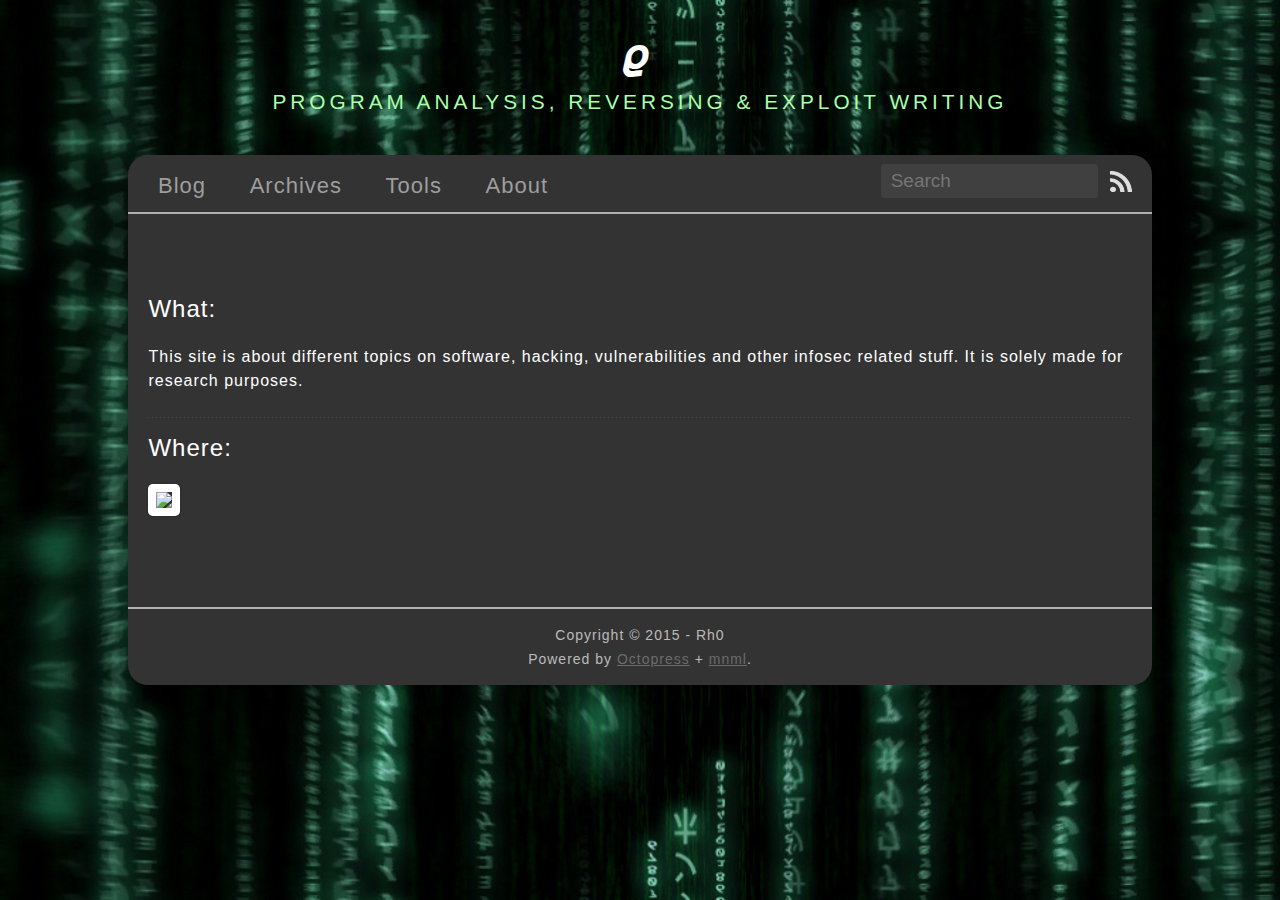
==== commit eb486136: "added pic" ====
--- a/about/index.html
+++ b/about/index.html
@@ -19,7 +19,7 @@
   <meta name="viewport" content="width=device-width, initial-scale=1">
 
   
-  <link rel="canonical" href="http://tocome.com/about">
+  <link rel="canonical" href="https://rh0dev.github.io//about">
   <link href="/favicon.png" rel="icon">
   <link href="/stylesheets/screen.css" media="screen, projection" rel="stylesheet" type="text/css">
   <link href="/atom.xml" rel="alternate" title="𝟈" type="application/atom+xml">
@@ -52,7 +52,7 @@
   
 <form action="https://www.google.com/search" method="get">
   <fieldset role="search">
-    <input type="hidden" name="q" value="site:tocome.com" />
+    <input type="hidden" name="q" value="site:rh0dev.github.io/" />
     <input class="search" type="text" name="q" results="0" placeholder="Search"/>
   </fieldset>
 </form>
@@ -74,6 +74,10 @@
 
 <p>This site is about different topics on software, hacking, vulnerabilities and
 other infosec related stuff. It is solely made for research purposes.</p>
+
+<h2>Where:</h2>
+
+<p><img class="left" src="images/ab.png"></p>
 
   
     <footer>
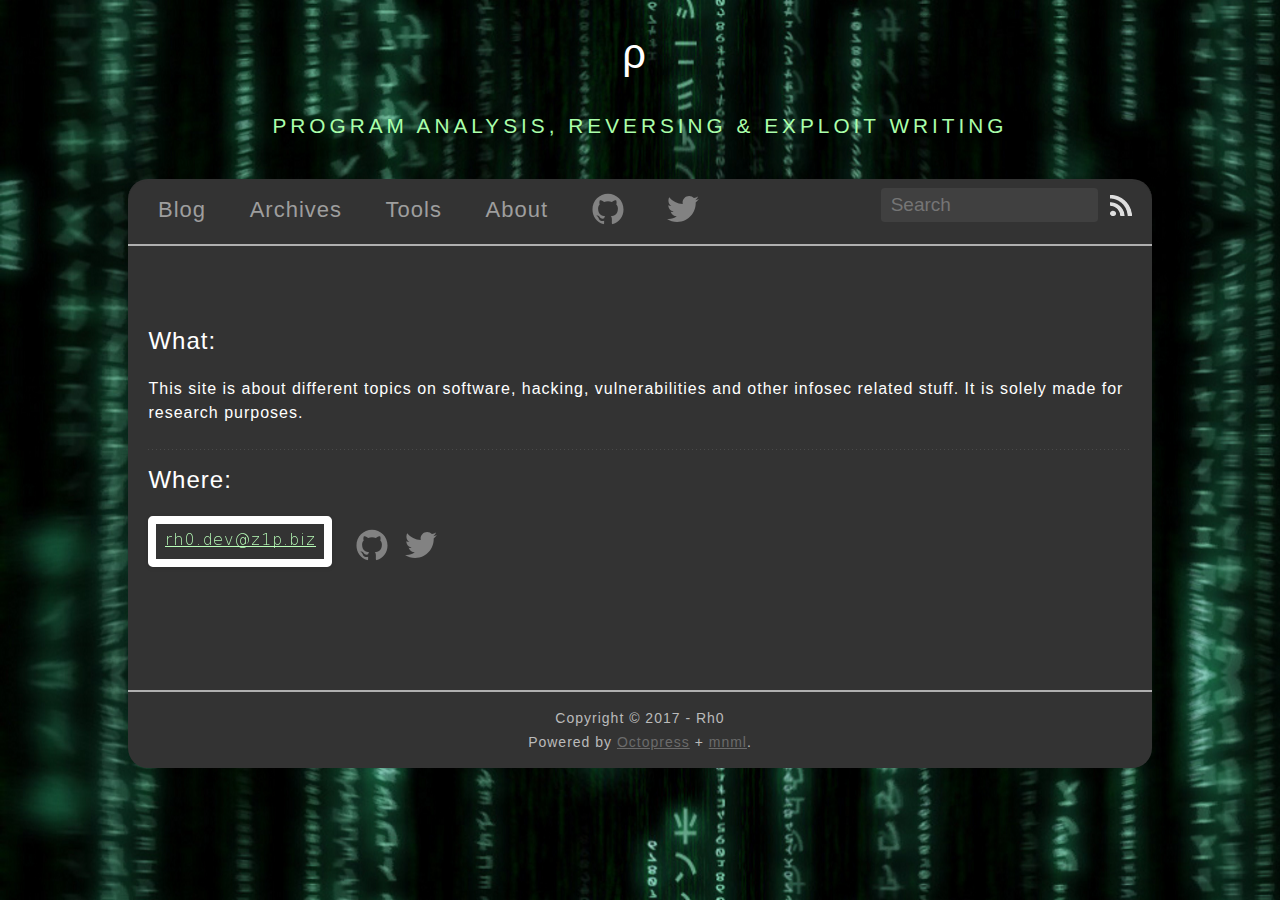
==== commit d69e3a18: "add github and twitter button" ====
--- a/about/index.html
+++ b/about/index.html
@@ -5,7 +5,7 @@
 <!--[if (gt IE 8)|(gt IEMobile 7)|!(IEMobile)|!(IE)]><!--><html class="no-js" lang="en"><!--<![endif]-->
 <head>
   <meta charset="utf-8">
-  <title>𝟈</title>
+  <title>&#x03C1;</title>
   <meta name="author" content="Rh0">
 
   
@@ -22,7 +22,7 @@
   <link rel="canonical" href="https://rh0dev.github.io//about">
   <link href="/favicon.png" rel="icon">
   <link href="/stylesheets/screen.css" media="screen, projection" rel="stylesheet" type="text/css">
-  <link href="/atom.xml" rel="alternate" title="𝟈" type="application/atom+xml">
+  <link href="/atom.xml" rel="alternate" title="&#x03C1;" type="application/atom+xml">
   <script src="/javascripts/modernizr-2.0.js"></script>
   <script src="//ajax.googleapis.com/ajax/libs/jquery/1.9.1/jquery.min.js"></script>
   <script>!window.jQuery && document.write(unescape('%3Cscript src="./javascripts/lib/jquery.min.js"%3E%3C/script%3E'))</script>
@@ -39,10 +39,10 @@
 
 <body   class="collapse-sidebar sidebar-footer" >
   <header role="banner">
-	<div class="header-title"><a href="/">𝟈</a></div>
+	<div class="header-title"><a href="/">&#x03C1;</a></div>
 
 
-	<br><div class="header-subtitle">program analysis, reversing & exploit writing</div>
+	<br><div class="header-subtitle"><br>program analysis, reversing & exploit writing</div>
 
 </header>
   <nav role="navigation"><ul class="subscription" data-subscription="rss">
@@ -62,6 +62,13 @@
   <li><a href="/blog/archives">Archives</a></li>
   <li><a href="/tools">Tools</a></li>
   <li><a href="/about">About</a></li>
+  <!--
+  twitter and github buttons from: https://github.com/jekyll/minima/tree/master/_includes/
+  -->
+  <li><a href="https://github.com/rh0dev"><svg viewBox="0 0 16 16" width="32px" height="32px"><path fill="#828282" d="M7.999,0.431c-4.285,0-7.76,3.474-7.76,7.761 c0,3.428,2.223,6.337,5.307,7.363c0.388,0.071,0.53-0.168,0.53-0.374c0-0.184-0.007-0.672-0.01-1.32 c-2.159,0.469-2.614-1.04-2.614-1.04c-0.353-0.896-0.862-1.135-0.862-1.135c-0.705-0.481,0.053-0.472,0.053-0.472 c0.779,0.055,1.189,0.8,1.189,0.8c0.692,1.186,1.816,0.843,2.258,0.645c0.071-0.502,0.271-0.843,0.493-1.037 C4.86,11.425,3.049,10.76,3.049,7.786c0-0.847,0.302-1.54,0.799-2.082C3.768,5.507,3.501,4.718,3.924,3.65 c0,0,0.652-0.209,2.134,0.796C6.677,4.273,7.34,4.187,8,4.184c0.659,0.003,1.323,0.089,1.943,0.261 c1.482-1.004,2.132-0.796,2.132-0.796c0.423,1.068,0.157,1.857,0.077,2.054c0.497,0.542,0.798,1.235,0.798,2.082 c0,2.981-1.814,3.637-3.543,3.829c0.279,0.24,0.527,0.713,0.527,1.437c0,1.037-0.01,1.874-0.01,2.129 c0,0.208,0.14,0.449,0.534,0.373c3.081-1.028,5.302-3.935,5.302-7.362C15.76,3.906,12.285,0.431,7.999,0.431z"/></svg>
+</a></li>
+  <li><a href="https://twitter.com/rh0pt0r"><svg viewBox="0 0 16 16" width="32px" height="32px"><path fill="#828282" d="M15.969,3.058c-0.586,0.26-1.217,0.436-1.878,0.515c0.675-0.405,1.194-1.045,1.438-1.809c-0.632,0.375-1.332,0.647-2.076,0.793c-0.596-0.636-1.446-1.033-2.387-1.033c-1.806,0-3.27,1.464-3.27,3.27 c0,0.256,0.029,0.506,0.085,0.745C5.163,5.404,2.753,4.102,1.14,2.124C0.859,2.607,0.698,3.168,0.698,3.767 c0,1.134,0.577,2.135,1.455,2.722C1.616,6.472,1.112,6.325,0.671,6.08c0,0.014,0,0.027,0,0.041c0,1.584,1.127,2.906,2.623,3.206 C3.02,9.402,2.731,9.442,2.433,9.442c-0.211,0-0.416-0.021-0.615-0.059c0.416,1.299,1.624,2.245,3.055,2.271 c-1.119,0.877-2.529,1.4-4.061,1.4c-0.264,0-0.524-0.015-0.78-0.046c1.447,0.928,3.166,1.469,5.013,1.469 c6.015,0,9.304-4.983,9.304-9.304c0-0.142-0.003-0.283-0.009-0.423C14.976,4.29,15.531,3.714,15.969,3.058z"/></svg>
+</a></li>
 </ul>
 
 </nav>
@@ -77,7 +84,23 @@
 
 <h2>Where:</h2>
 
-<p><img class="left" src="images/ab.png"></p>
+<!--
+twitter and github buttons from: https://github.com/jekyll/minima/tree/master/_includes/
+-->
+
+
+<table><tr>
+<td colspan="2"><img class="left" src="/images/ab.png"></td>
+<td><a href="https://github.com/rh0dev"><svg viewBox="0 0 16 16" width="32px" height="32px"><path fill="#828282" d="M7.999,0.431c-4.285,0-7.76,3.474-7.76,7.761 c0,3.428,2.223,6.337,5.307,7.363c0.388,0.071,0.53-0.168,0.53-0.374c0-0.184-0.007-0.672-0.01-1.32 c-2.159,0.469-2.614-1.04-2.614-1.04c-0.353-0.896-0.862-1.135-0.862-1.135c-0.705-0.481,0.053-0.472,0.053-0.472 c0.779,0.055,1.189,0.8,1.189,0.8c0.692,1.186,1.816,0.843,2.258,0.645c0.071-0.502,0.271-0.843,0.493-1.037 C4.86,11.425,3.049,10.76,3.049,7.786c0-0.847,0.302-1.54,0.799-2.082C3.768,5.507,3.501,4.718,3.924,3.65 c0,0,0.652-0.209,2.134,0.796C6.677,4.273,7.34,4.187,8,4.184c0.659,0.003,1.323,0.089,1.943,0.261 c1.482-1.004,2.132-0.796,2.132-0.796c0.423,1.068,0.157,1.857,0.077,2.054c0.497,0.542,0.798,1.235,0.798,2.082 c0,2.981-1.814,3.637-3.543,3.829c0.279,0.24,0.527,0.713,0.527,1.437c0,1.037-0.01,1.874-0.01,2.129 c0,0.208,0.14,0.449,0.534,0.373c3.081-1.028,5.302-3.935,5.302-7.362C15.76,3.906,12.285,0.431,7.999,0.431z"/></svg>
+</a></td>
+<td>&nbsp;&nbsp;&nbsp;</td>
+<td><a href="https://twitter.com/rh0pt0r"><svg viewBox="0 0 16 16" width="32px" height="32px"><path fill="#828282" d="M15.969,3.058c-0.586,0.26-1.217,0.436-1.878,0.515c0.675-0.405,1.194-1.045,1.438-1.809c-0.632,0.375-1.332,0.647-2.076,0.793c-0.596-0.636-1.446-1.033-2.387-1.033c-1.806,0-3.27,1.464-3.27,3.27 c0,0.256,0.029,0.506,0.085,0.745C5.163,5.404,2.753,4.102,1.14,2.124C0.859,2.607,0.698,3.168,0.698,3.767 c0,1.134,0.577,2.135,1.455,2.722C1.616,6.472,1.112,6.325,0.671,6.08c0,0.014,0,0.027,0,0.041c0,1.584,1.127,2.906,2.623,3.206 C3.02,9.402,2.731,9.442,2.433,9.442c-0.211,0-0.416-0.021-0.615-0.059c0.416,1.299,1.624,2.245,3.055,2.271 c-1.119,0.877-2.529,1.4-4.061,1.4c-0.264,0-0.524-0.015-0.78-0.046c1.447,0.928,3.166,1.469,5.013,1.469 c6.015,0,9.304-4.983,9.304-9.304c0-0.142-0.003-0.283-0.009-0.423C14.976,4.29,15.531,3.714,15.969,3.058z"/></svg>
+</a></td>
+</tr>
+</table>
+
+
+
 
   
     <footer>
@@ -112,6 +135,10 @@
   <ul id="recent_posts">
     
       <li class="post">
+        <a href="/blog/2017/the-return-of-the-jit/">The Return of The JIT (Part 1)</a>
+      </li>
+    
+      <li class="post">
         <a href="/blog/2015/fun-with-info-leaks/">Fun With Info-Leaks</a>
       </li>
     
@@ -129,7 +156,7 @@
     </div>
   </div>
   <footer role="contentinfo"><p>
-  Copyright &copy; 2015 -  Rh0 <br/>
+  Copyright &copy; 2017 -  Rh0 <br/>
   <span class="credit">Powered by <a href="http://octopress.org">Octopress</a> + <a href="https://github.com/ioveracker/mnml">mnml</a>.
 	  
   </span>
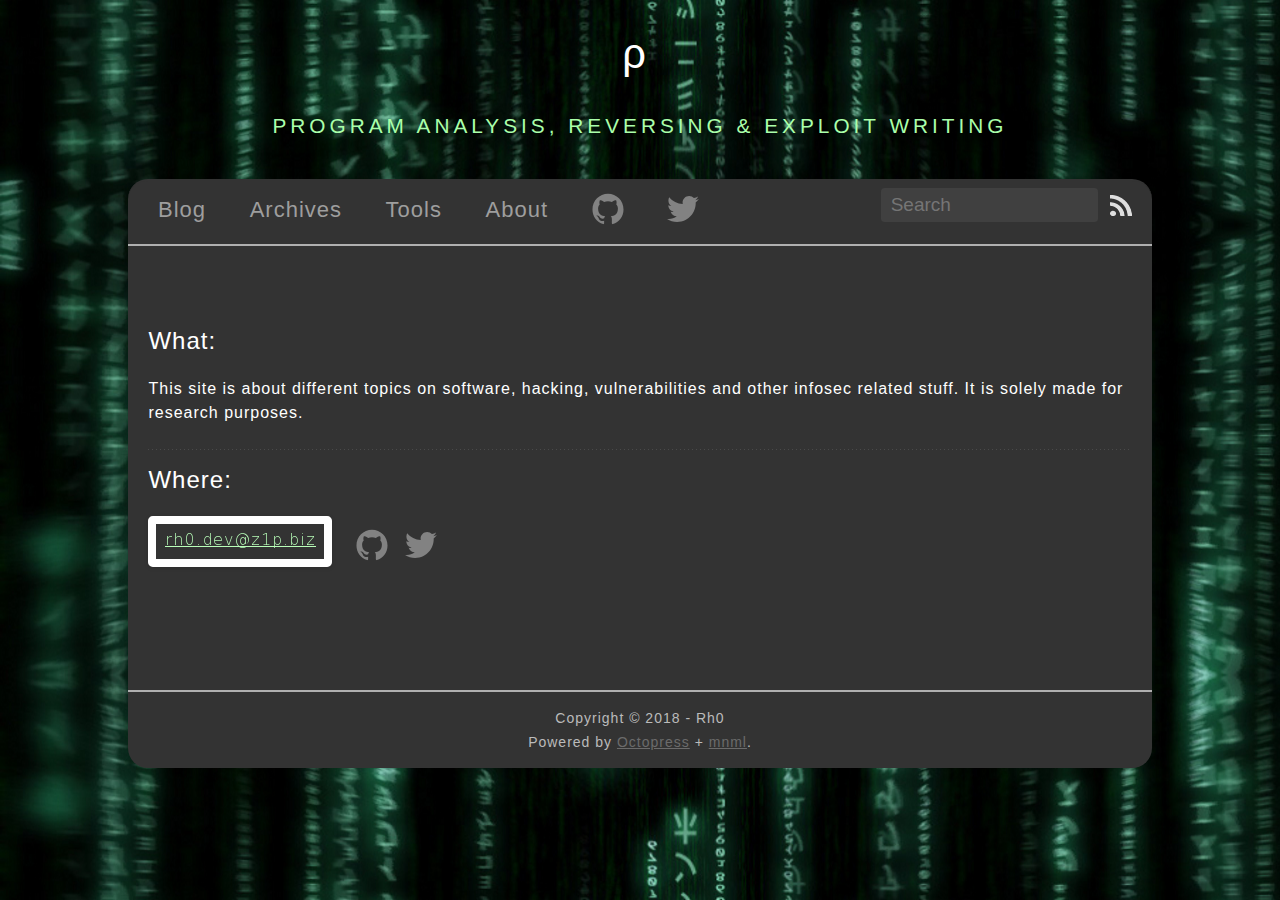
==== commit 092dca3f: "update twitter handle" ====
--- a/about/index.html
+++ b/about/index.html
@@ -67,7 +67,7 @@
   -->
   <li><a href="https://github.com/rh0dev"><svg viewBox="0 0 16 16" width="32px" height="32px"><path fill="#828282" d="M7.999,0.431c-4.285,0-7.76,3.474-7.76,7.761 c0,3.428,2.223,6.337,5.307,7.363c0.388,0.071,0.53-0.168,0.53-0.374c0-0.184-0.007-0.672-0.01-1.32 c-2.159,0.469-2.614-1.04-2.614-1.04c-0.353-0.896-0.862-1.135-0.862-1.135c-0.705-0.481,0.053-0.472,0.053-0.472 c0.779,0.055,1.189,0.8,1.189,0.8c0.692,1.186,1.816,0.843,2.258,0.645c0.071-0.502,0.271-0.843,0.493-1.037 C4.86,11.425,3.049,10.76,3.049,7.786c0-0.847,0.302-1.54,0.799-2.082C3.768,5.507,3.501,4.718,3.924,3.65 c0,0,0.652-0.209,2.134,0.796C6.677,4.273,7.34,4.187,8,4.184c0.659,0.003,1.323,0.089,1.943,0.261 c1.482-1.004,2.132-0.796,2.132-0.796c0.423,1.068,0.157,1.857,0.077,2.054c0.497,0.542,0.798,1.235,0.798,2.082 c0,2.981-1.814,3.637-3.543,3.829c0.279,0.24,0.527,0.713,0.527,1.437c0,1.037-0.01,1.874-0.01,2.129 c0,0.208,0.14,0.449,0.534,0.373c3.081-1.028,5.302-3.935,5.302-7.362C15.76,3.906,12.285,0.431,7.999,0.431z"/></svg>
 </a></li>
-  <li><a href="https://twitter.com/rh0pt0r"><svg viewBox="0 0 16 16" width="32px" height="32px"><path fill="#828282" d="M15.969,3.058c-0.586,0.26-1.217,0.436-1.878,0.515c0.675-0.405,1.194-1.045,1.438-1.809c-0.632,0.375-1.332,0.647-2.076,0.793c-0.596-0.636-1.446-1.033-2.387-1.033c-1.806,0-3.27,1.464-3.27,3.27 c0,0.256,0.029,0.506,0.085,0.745C5.163,5.404,2.753,4.102,1.14,2.124C0.859,2.607,0.698,3.168,0.698,3.767 c0,1.134,0.577,2.135,1.455,2.722C1.616,6.472,1.112,6.325,0.671,6.08c0,0.014,0,0.027,0,0.041c0,1.584,1.127,2.906,2.623,3.206 C3.02,9.402,2.731,9.442,2.433,9.442c-0.211,0-0.416-0.021-0.615-0.059c0.416,1.299,1.624,2.245,3.055,2.271 c-1.119,0.877-2.529,1.4-4.061,1.4c-0.264,0-0.524-0.015-0.78-0.046c1.447,0.928,3.166,1.469,5.013,1.469 c6.015,0,9.304-4.983,9.304-9.304c0-0.142-0.003-0.283-0.009-0.423C14.976,4.29,15.531,3.714,15.969,3.058z"/></svg>
+  <li><a href="https://twitter.com/rh0_gz"><svg viewBox="0 0 16 16" width="32px" height="32px"><path fill="#828282" d="M15.969,3.058c-0.586,0.26-1.217,0.436-1.878,0.515c0.675-0.405,1.194-1.045,1.438-1.809c-0.632,0.375-1.332,0.647-2.076,0.793c-0.596-0.636-1.446-1.033-2.387-1.033c-1.806,0-3.27,1.464-3.27,3.27 c0,0.256,0.029,0.506,0.085,0.745C5.163,5.404,2.753,4.102,1.14,2.124C0.859,2.607,0.698,3.168,0.698,3.767 c0,1.134,0.577,2.135,1.455,2.722C1.616,6.472,1.112,6.325,0.671,6.08c0,0.014,0,0.027,0,0.041c0,1.584,1.127,2.906,2.623,3.206 C3.02,9.402,2.731,9.442,2.433,9.442c-0.211,0-0.416-0.021-0.615-0.059c0.416,1.299,1.624,2.245,3.055,2.271 c-1.119,0.877-2.529,1.4-4.061,1.4c-0.264,0-0.524-0.015-0.78-0.046c1.447,0.928,3.166,1.469,5.013,1.469 c6.015,0,9.304-4.983,9.304-9.304c0-0.142-0.003-0.283-0.009-0.423C14.976,4.29,15.531,3.714,15.969,3.058z"/></svg>
 </a></li>
 </ul>
 
@@ -94,7 +94,7 @@
 <td><a href="https://github.com/rh0dev"><svg viewBox="0 0 16 16" width="32px" height="32px"><path fill="#828282" d="M7.999,0.431c-4.285,0-7.76,3.474-7.76,7.761 c0,3.428,2.223,6.337,5.307,7.363c0.388,0.071,0.53-0.168,0.53-0.374c0-0.184-0.007-0.672-0.01-1.32 c-2.159,0.469-2.614-1.04-2.614-1.04c-0.353-0.896-0.862-1.135-0.862-1.135c-0.705-0.481,0.053-0.472,0.053-0.472 c0.779,0.055,1.189,0.8,1.189,0.8c0.692,1.186,1.816,0.843,2.258,0.645c0.071-0.502,0.271-0.843,0.493-1.037 C4.86,11.425,3.049,10.76,3.049,7.786c0-0.847,0.302-1.54,0.799-2.082C3.768,5.507,3.501,4.718,3.924,3.65 c0,0,0.652-0.209,2.134,0.796C6.677,4.273,7.34,4.187,8,4.184c0.659,0.003,1.323,0.089,1.943,0.261 c1.482-1.004,2.132-0.796,2.132-0.796c0.423,1.068,0.157,1.857,0.077,2.054c0.497,0.542,0.798,1.235,0.798,2.082 c0,2.981-1.814,3.637-3.543,3.829c0.279,0.24,0.527,0.713,0.527,1.437c0,1.037-0.01,1.874-0.01,2.129 c0,0.208,0.14,0.449,0.534,0.373c3.081-1.028,5.302-3.935,5.302-7.362C15.76,3.906,12.285,0.431,7.999,0.431z"/></svg>
 </a></td>
 <td>&nbsp;&nbsp;&nbsp;</td>
-<td><a href="https://twitter.com/rh0pt0r"><svg viewBox="0 0 16 16" width="32px" height="32px"><path fill="#828282" d="M15.969,3.058c-0.586,0.26-1.217,0.436-1.878,0.515c0.675-0.405,1.194-1.045,1.438-1.809c-0.632,0.375-1.332,0.647-2.076,0.793c-0.596-0.636-1.446-1.033-2.387-1.033c-1.806,0-3.27,1.464-3.27,3.27 c0,0.256,0.029,0.506,0.085,0.745C5.163,5.404,2.753,4.102,1.14,2.124C0.859,2.607,0.698,3.168,0.698,3.767 c0,1.134,0.577,2.135,1.455,2.722C1.616,6.472,1.112,6.325,0.671,6.08c0,0.014,0,0.027,0,0.041c0,1.584,1.127,2.906,2.623,3.206 C3.02,9.402,2.731,9.442,2.433,9.442c-0.211,0-0.416-0.021-0.615-0.059c0.416,1.299,1.624,2.245,3.055,2.271 c-1.119,0.877-2.529,1.4-4.061,1.4c-0.264,0-0.524-0.015-0.78-0.046c1.447,0.928,3.166,1.469,5.013,1.469 c6.015,0,9.304-4.983,9.304-9.304c0-0.142-0.003-0.283-0.009-0.423C14.976,4.29,15.531,3.714,15.969,3.058z"/></svg>
+<td><a href="https://twitter.com/rh0_gz"><svg viewBox="0 0 16 16" width="32px" height="32px"><path fill="#828282" d="M15.969,3.058c-0.586,0.26-1.217,0.436-1.878,0.515c0.675-0.405,1.194-1.045,1.438-1.809c-0.632,0.375-1.332,0.647-2.076,0.793c-0.596-0.636-1.446-1.033-2.387-1.033c-1.806,0-3.27,1.464-3.27,3.27 c0,0.256,0.029,0.506,0.085,0.745C5.163,5.404,2.753,4.102,1.14,2.124C0.859,2.607,0.698,3.168,0.698,3.767 c0,1.134,0.577,2.135,1.455,2.722C1.616,6.472,1.112,6.325,0.671,6.08c0,0.014,0,0.027,0,0.041c0,1.584,1.127,2.906,2.623,3.206 C3.02,9.402,2.731,9.442,2.433,9.442c-0.211,0-0.416-0.021-0.615-0.059c0.416,1.299,1.624,2.245,3.055,2.271 c-1.119,0.877-2.529,1.4-4.061,1.4c-0.264,0-0.524-0.015-0.78-0.046c1.447,0.928,3.166,1.469,5.013,1.469 c6.015,0,9.304-4.983,9.304-9.304c0-0.142-0.003-0.283-0.009-0.423C14.976,4.29,15.531,3.714,15.969,3.058z"/></svg>
 </a></td>
 </tr>
 </table>
@@ -135,6 +135,10 @@
   <ul id="recent_posts">
     
       <li class="post">
+        <a href="/blog/2017/the-return-of-the-jit-part-2/">The Return of The JIT (Part 2)</a>
+      </li>
+    
+      <li class="post">
         <a href="/blog/2017/the-return-of-the-jit/">The Return of The JIT (Part 1)</a>
       </li>
     
@@ -156,7 +160,7 @@
     </div>
   </div>
   <footer role="contentinfo"><p>
-  Copyright &copy; 2017 -  Rh0 <br/>
+  Copyright &copy; 2018 -  Rh0 <br/>
   <span class="credit">Powered by <a href="http://octopress.org">Octopress</a> + <a href="https://github.com/ioveracker/mnml">mnml</a>.
 	  
   </span>
